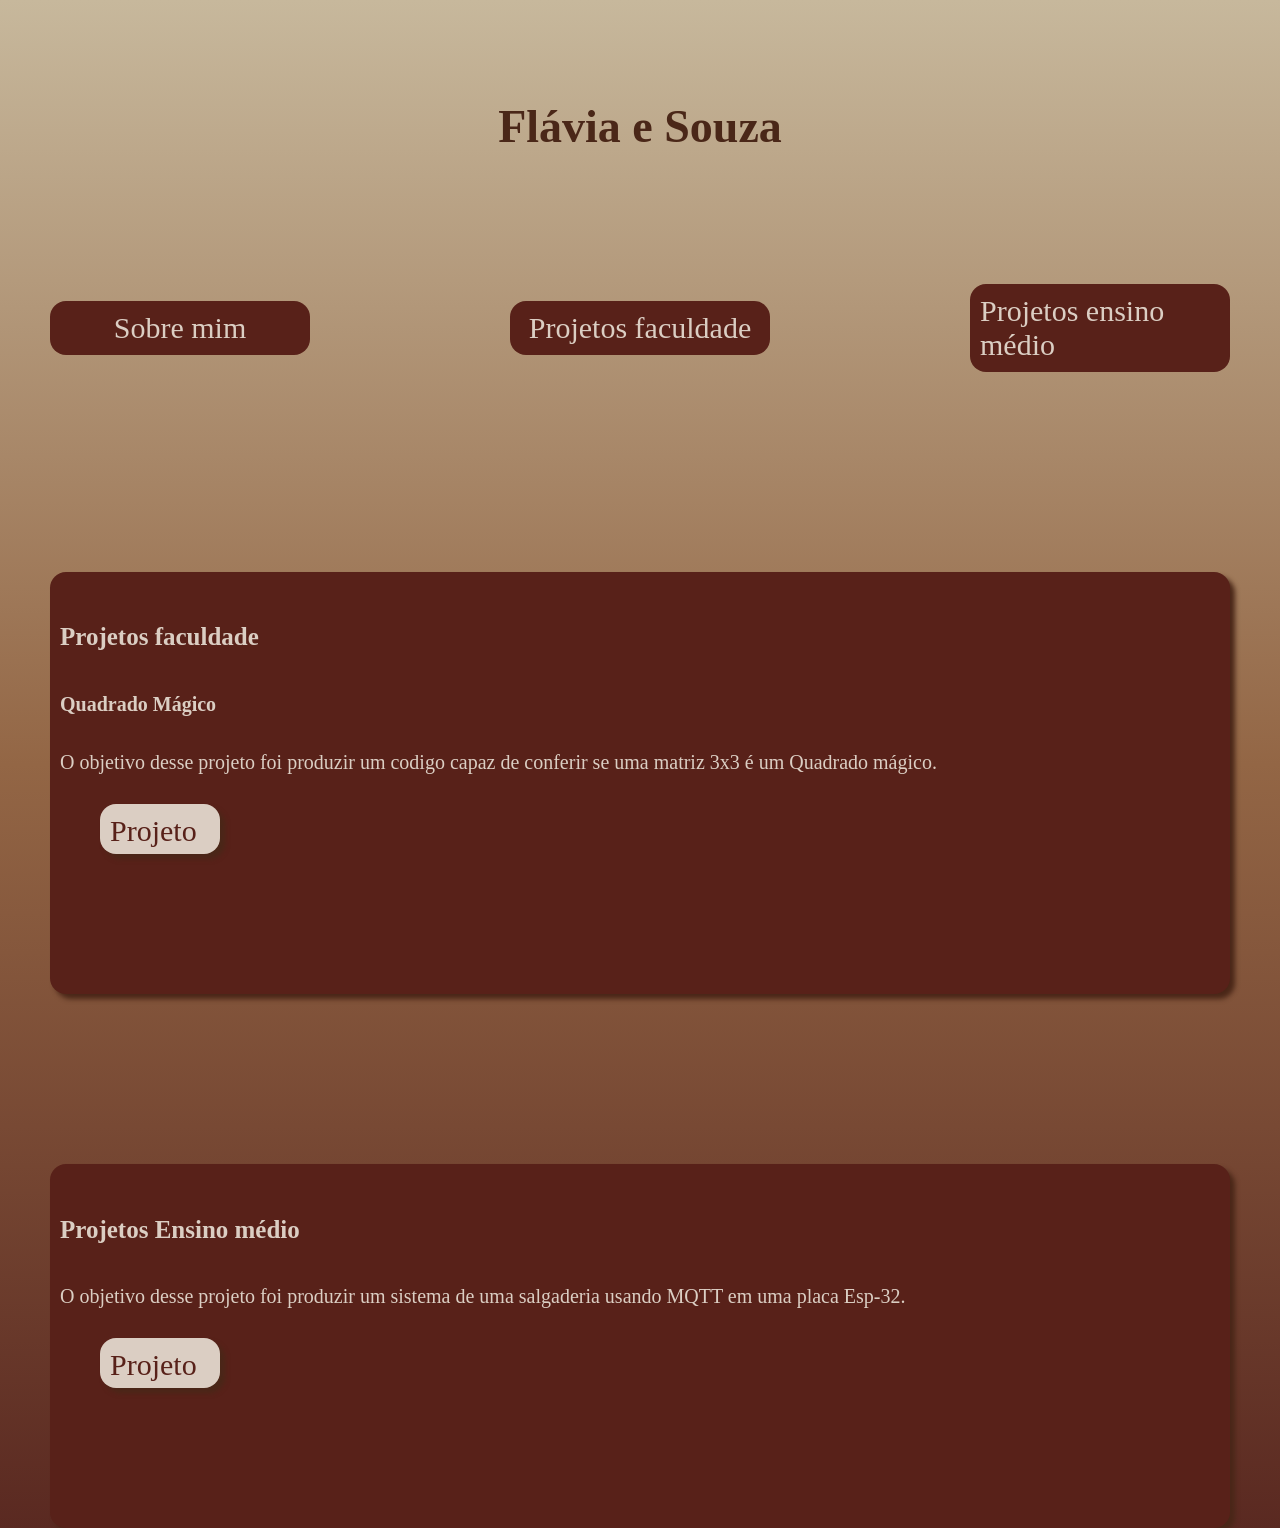
==== index.html @ 5dcbabc2 "site de apresentação v1" ====
<!DOCTYPE html>
<html lang="pt-BR">
<head>
    <meta charset="UTF-8">
    <title>Portifólio</title>
    <link rel="stylesheet" href="style.css">


</head>
<body>
    <div class ="conteiner">
    <div class="header1">
    <h1>Flávia e Souza</h1>
    </div>

    <nav>
        <ul class = "menu">
            <li class = "box2">
                <a href="Sobre_mim.html">Sobre mim</a>
            </li>

            <li class = "box2">
                <a href="#faculdade">Projetos faculdade</a>
            </li>

            <li class = "box2">
                <a href="#medio">Projetos ensino médio</a>
            </li>
        </ul>

        <br><br><br><br><br>

        <section>
            <div class = "box">
            <h5 id = "faculdade"><div class = "letras">Projetos faculdade</div></h5>
                <h3><div class = "letras2">Quadrado Mágico</div></h3>
            <p>
                <div class = "letras2">
                    O objetivo desse projeto foi produzir um codigo capaz de conferir se uma matriz 3x3 é um Quadrado mágico.
                </div>
            </p>
                <ul>
                <li>
                    <div class = "box3">
                            <a class = "letras3" href="index.html">Projeto</a>
                        </div>
                </li>
            </ul>

        </section>

        <br><br><br><br><br>
        <section>
            <div class = "box">
            <h5 id = "medio"><div class = "letras">Projetos Ensino médio</div></h5>
            <p>
                <div class = "letras2">
                    O objetivo desse projeto foi produzir um sistema de uma salgaderia usando MQTT em uma placa Esp-32.
                </div>
            </p>
                <ul>
                <li>
                    <div class = "box3">
                            <a class = "letras3" href="https://github.com/FlaviaeSouza/Esp-32">Projeto</a>
                        </div>
                </li>
            </ul>
        </section>
    </nav>  
</div> 
</body>
</html>
---- style.css ----
body {
    /*/Letras*/
    color:#4A2718;

    /*/Background*/
    background-image: linear-gradient(to bottom,#C7B89C, #936645, #5a2921);
    margin: 0%;
    min-height: 100vh ;

    /*/Letras*/
    font-family: 'Times New Roman', Times, serif;
    font-size: 30px;

}

ul{
    display: flex;
    width:100%;
    gap: 200px;
}

a{
    color:#DBCEC3;
    text-decoration: none;
}

header img{
    width: 150px;
    height: 150px;
    border-radius: 50%;
    border: 8px solid #582119;
}

.center{
    margin-top: 100px;
    text-align: center;
}

.header1{
    margin-top: 100px;
    width: 100%;
    text-align: center;
    font-size: 23px;

}

.header2{
    text-align: center;
    font-size: medium;

}

.letras{
    text-align: left;
    font-size: 25px;
    color:#DBCEC3;
}

img{
    width: 100px;
    height: 100px;
    border-radius: 50%;
    border: 5px solid #582119;
}

footer{
    display: flex;
    justify-content: center;
    font-size: 18px;
    text-align: center;
    gap: 20px;
}

.conteiner{
    padding: 0px 50px;
}

nav a:hover{
    color: #a53321;
    border: 2px #a53321;
}

.box{
    padding: 10px;
    border-radius: 1rem;
    background-color: #582119;
    box-shadow: 5px 5px 5px;
    
}

.box2{
    display: flex;
    margin-top: 100px;
    padding: 10px 10px;
    border-radius: 1rem;
    background-color: #582119;
}

.menu{
    display: grid;
    grid-template-columns: 1fr 1fr 1fr;
    width: 100%;
    padding: 0px;
    justify-content: center;
    align-items: center;
}

.menu .box2{
    display: flex;
    justify-content: center;
    margin-top: 100px;
    padding: 0px;

}

.menu a{
        padding: 10px;
        border-radius: 1rem;
}

li {
    list-style: none;
}

.letras2{
    text-align: left;
    font-size: 20px;
    color:#DBCEC3;
}

.box3{
    width: 100px;
    height: 30px;
    padding: 10px;
    border-radius: 1rem;
    background-color: #DBCEC3;
    box-shadow: 5px 5px 5px;
    margin-bottom: 100px;
    
}


a.letras3{
    color:#582119;
    font-size: 30px;
    text-align: left;
}
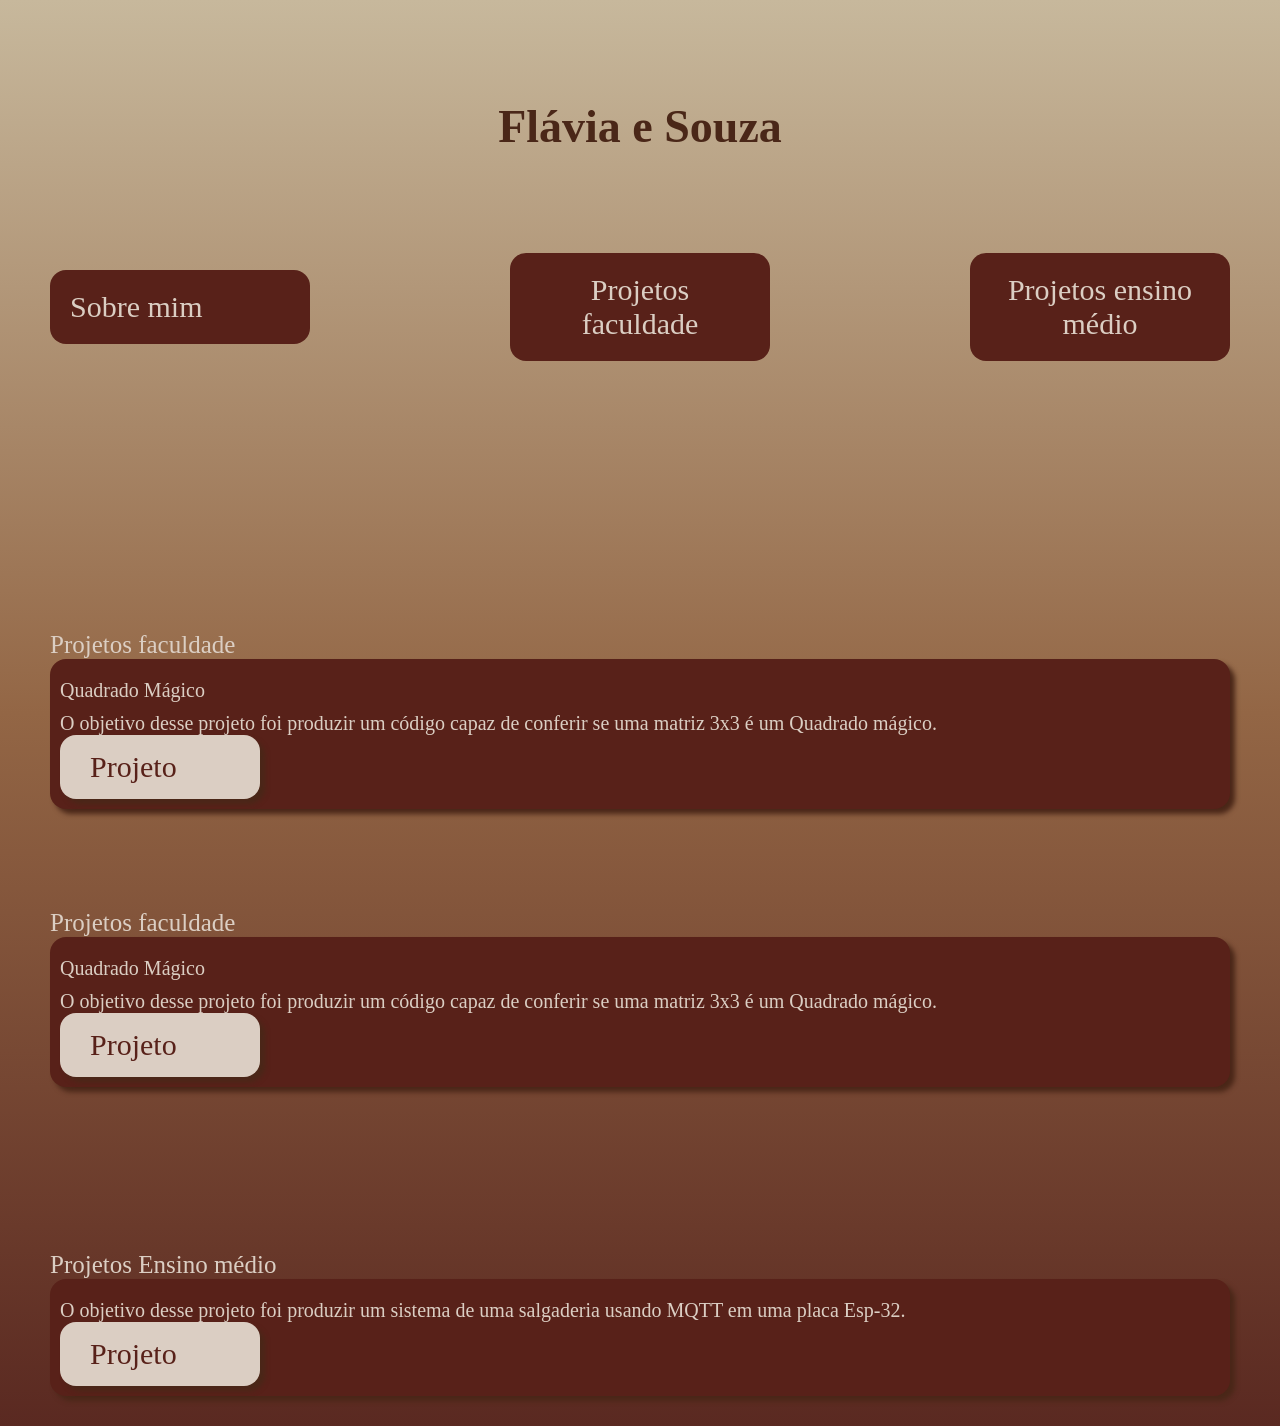
==== commit abe08703: "feat: adicionando um outro projeto para o portifolio" ====
--- a/index.html
+++ b/index.html
@@ -1,5 +1,6 @@
 <!DOCTYPE html>
 <html lang="pt-BR">
+
 <head>
     <meta charset="UTF-8">
     <title>Portifólio</title>
@@ -7,66 +8,86 @@
 
 
 </head>
+
 <body>
-    <div class ="conteiner">
-    <div class="header1">
-    <h1>Flávia e Souza</h1>
-    </div>
+    <div class="conteiner">
+        <div class="header1">
+            <h1>Flávia e Souza</h1>
+        </div>
 
-    <nav>
-        <ul class = "menu">
-            <li class = "box2">
-                <a href="Sobre_mim.html">Sobre mim</a>
-            </li>
+        <nav>
+            <ul class="menu">
+                <li class="box2">
+                    <a href="Sobre_mim.html">Sobre mim</a>
+                </li>
 
-            <li class = "box2">
-                <a href="#faculdade">Projetos faculdade</a>
-            </li>
+                <li class="box2">
+                    <a href="#faculdade">Projetos faculdade</a>
+                </li>
 
-            <li class = "box2">
-                <a href="#medio">Projetos ensino médio</a>
-            </li>
-        </ul>
+                <li class="box2">
+                    <a href="#medio">Projetos ensino médio</a>
+                </li>
+            </ul>
+        </nav>
 
         <br><br><br><br><br>
 
-        <section>
-            <div class = "box">
-            <h5 id = "faculdade"><div class = "letras">Projetos faculdade</div></h5>
-                <h3><div class = "letras2">Quadrado Mágico</div></h3>
-            <p>
-                <div class = "letras2">
-                    O objetivo desse projeto foi produzir um codigo capaz de conferir se uma matriz 3x3 é um Quadrado mágico.
-                </div>
-            </p>
+        <section id="faculdade">
+            <h2 class="letras">Projetos faculdade</h2>
+
+            <div class="box">
+                <h3 class="letras2">Quadrado Mágico</h3>
+                <p class="letras2">
+                    O objetivo desse projeto foi produzir um código capaz de conferir se uma matriz 3x3 é um
+                    Quadrado mágico.
+                </p>
                 <ul>
-                <li>
-                    <div class = "box3">
-                            <a class = "letras3" href="index.html">Projeto</a>
+                    <li>
+                        <div class="box3">
+                            <a class="letras3" href="index.html">Projeto</a>
                         </div>
-                </li>
-            </ul>
+                    </li>
+                </ul>
+            </div>
+        </section>
+        <section id="faculdade">
+            <h2 class="letras">Projetos faculdade</h2>
 
+            <div class="box">
+                <h3 class="letras2">Quadrado Mágico</h3>
+                <p class="letras2">
+                    O objetivo desse projeto foi produzir um código capaz de conferir se uma matriz 3x3 é um
+                    Quadrado mágico.
+                </p>
+                <ul>
+                    <li>
+                        <div class="box3">
+                            <a class="letras3" href="index.html">Projeto</a>
+                        </div>
+                    </li>
+                </ul>
+            </div>
         </section>
 
-        <br><br><br><br><br>
-        <section>
-            <div class = "box">
-            <h5 id = "medio"><div class = "letras">Projetos Ensino médio</div></h5>
-            <p>
-                <div class = "letras2">
-                    O objetivo desse projeto foi produzir um sistema de uma salgaderia usando MQTT em uma placa Esp-32.
-                </div>
-            </p>
+        <br>
+        <section id="medio">
+            <h2 class="letras">Projetos Ensino médio</h2>
+            <div class="box">
+                <p class="letras2">
+                    O objetivo desse projeto foi produzir um sistema de uma salgaderia usando MQTT em uma placa
+                    Esp-32.
+                </p>
                 <ul>
-                <li>
-                    <div class = "box3">
-                            <a class = "letras3" href="https://github.com/FlaviaeSouza/Esp-32">Projeto</a>
+                    <li>
+                        <div class="box3">
+                            <a class="letras3" href="https://github.com/FlaviaeSouza/Esp-32">Projeto</a>
                         </div>
-                </li>
-            </ul>
+                    </li>
+                </ul>
+            </div>
         </section>
-    </nav>  
-</div> 
+    </div>
 </body>
-</html>
+
+</html>
--- a/style.css
+++ b/style.css
@@ -1,150 +1,148 @@
+* {
+    margin: 0;
+    padding: 0;
+    box-sizing: border-box;
+}
 
 body {
-    /*/Letras*/
-    color:#4A2718;
-
-    /*/Background*/
-    background-image: linear-gradient(to bottom,#C7B89C, #936645, #5a2921);
-    margin: 0%;
-    min-height: 100vh ;
-
-    /*/Letras*/
+    /* Letras */
+    color: #4A2718;
     font-family: 'Times New Roman', Times, serif;
     font-size: 30px;
 
+    /* Background */
+    background-image: linear-gradient(to bottom, #C7B89C, #936645, #5a2921);
+    min-height: 100vh;
 }
 
-ul{
+ul {
     display: flex;
-    width:100%;
+    width: 100%;
     gap: 200px;
 }
 
-a{
-    color:#DBCEC3;
+li {
+    list-style: none;
+}
+
+a {
+    color: #DBCEC3;
     text-decoration: none;
 }
 
-header img{
-    width: 150px;
-    height: 150px;
-    border-radius: 50%;
-    border: 8px solid #582119;
-}
-
-.center{
-    margin-top: 100px;
-    text-align: center;
-}
-
-.header1{
-    margin-top: 100px;
-    width: 100%;
-    text-align: center;
-    font-size: 23px;
-
-}
-
-.header2{
-    text-align: center;
-    font-size: medium;
-
-}
-
-.letras{
-    text-align: left;
-    font-size: 25px;
-    color:#DBCEC3;
-}
-
-img{
+img {
     width: 100px;
     height: 100px;
     border-radius: 50%;
     border: 5px solid #582119;
 }
 
-footer{
-    display: flex;
-    justify-content: center;
-    font-size: 18px;
-    text-align: center;
-    gap: 20px;
+header img {
+    width: 150px;
+    height: 150px;
+    border: 8px solid #582119;
 }
 
-.conteiner{
+.center {
+    margin-top: 100px;
+    text-align: center;
+}
+
+.header1 {
+    margin-top: 100px;
+    width: 100%;
+    text-align: center;
+    font-size: 23px;
+}
+
+.header2 {
+    text-align: center;
+    font-size: medium;
+}
+
+.letras {
+    text-align: left;
+    font-size: 25px;
+    font-weight: normal;
+    color: #DBCEC3;
+}
+
+.letras2 {
+    text-align: left;
+    font-size: 20px;
+    font-weight: normal;
+    color: #DBCEC3;
+    margin-top: 10px;
+}
+
+a.letras3 {
+    display: block;
+    color: #582119;
+    font-size: 30px;
+    text-align: left;
+}
+
+.conteiner {
     padding: 0px 50px;
 }
 
-nav a:hover{
+nav a:hover {
     color: #a53321;
-    border: 2px #a53321;
 }
 
-.box{
+section {
+    margin-top: 100px;
+    scroll-margin-top: 20px;
+}
+
+.box {
     padding: 10px;
     border-radius: 1rem;
     background-color: #582119;
     box-shadow: 5px 5px 5px;
-    
+    margin-bottom: 30px;
 }
 
-.box2{
+
+.box2 {
     display: flex;
-    margin-top: 100px;
-    padding: 10px 10px;
+    padding: 10px;
     border-radius: 1rem;
     background-color: #582119;
 }
 
-.menu{
+.box3 {
+    width: fit-content;
+    min-width: 200px;
+    padding: 15px 30px;
+    border-radius: 1rem;
+    background-color: #DBCEC3;
+    box-shadow: 5px 5px 5px;
+    margin-top: 15px auto 0;
+    text-align: center;
+}
+
+.menu {
     display: grid;
     grid-template-columns: 1fr 1fr 1fr;
     width: 100%;
-    padding: 0px;
     justify-content: center;
     align-items: center;
+    margin-top: 100px;
 }
 
-.menu .box2{
+.menu a {
+    display: block;
+    padding: 10px;
+    border-radius: 1rem;
+    text-align: center;
+}
+
+footer {
     display: flex;
     justify-content: center;
-    margin-top: 100px;
-    padding: 0px;
-
-}
-
-.menu a{
-        padding: 10px;
-        border-radius: 1rem;
-}
-
-li {
-    list-style: none;
-}
-
-.letras2{
-    text-align: left;
-    font-size: 20px;
-    color:#DBCEC3;
-}
-
-.box3{
-    width: 100px;
-    height: 30px;
-    padding: 10px;
-    border-radius: 1rem;
-    background-color: #DBCEC3;
-    box-shadow: 5px 5px 5px;
-    margin-bottom: 100px;
-    
-}
-
-
-a.letras3{
-    color:#582119;
-    font-size: 30px;
-    text-align: left;
-}
-
-
+    align-items: center;
+    gap: 20px;
+    font-size: 18px;
+    text-align: center;
+}
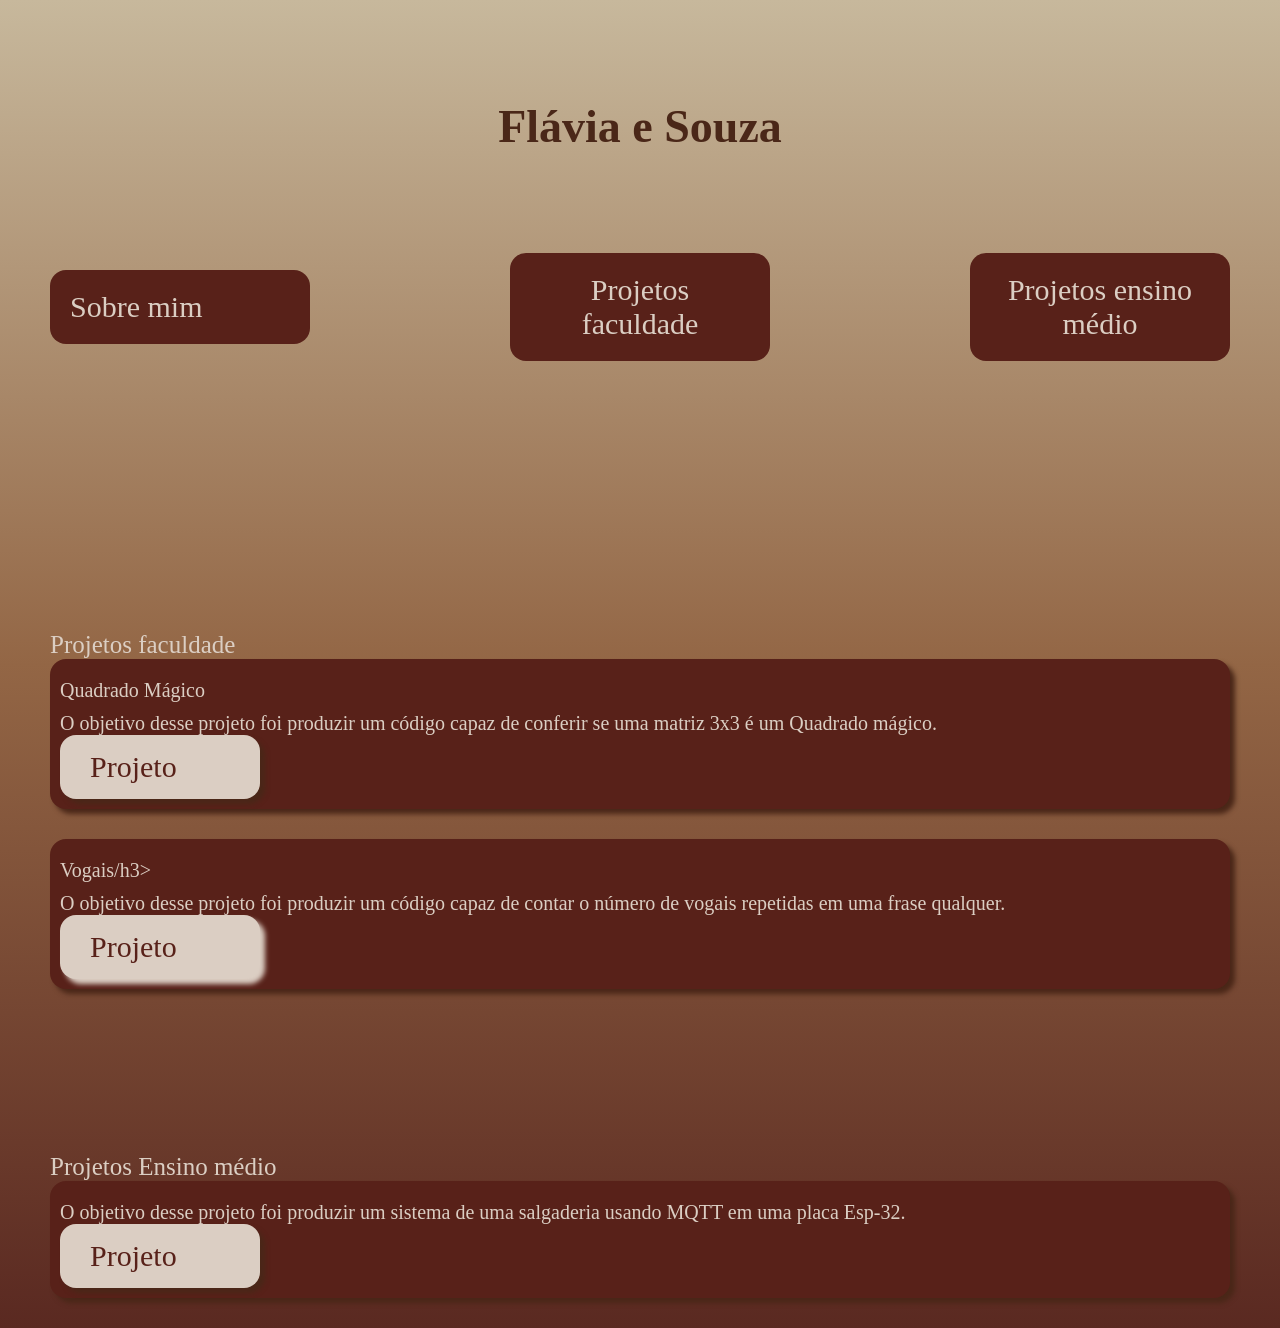
==== commit 2f8802fa: "feat: Feito as alterações necessárias" ====
--- a/index.html
+++ b/index.html
@@ -45,25 +45,21 @@
                 <ul>
                     <li>
                         <div class="box3">
-                            <a class="letras3" href="index.html">Projeto</a>
+                            <a class="letras3" href="https://github.com/FlaviaeSouza/Quadrado-M-gico">Projeto</a>
                         </div>
                     </li>
                 </ul>
             </div>
-        </section>
-        <section id="faculdade">
-            <h2 class="letras">Projetos faculdade</h2>
 
             <div class="box">
-                <h3 class="letras2">Quadrado Mágico</h3>
+                <h3 class="letras2">Vogais/h3>
                 <p class="letras2">
-                    O objetivo desse projeto foi produzir um código capaz de conferir se uma matriz 3x3 é um
-                    Quadrado mágico.
+                    O objetivo desse projeto foi produzir um código capaz de contar o número de vogais repetidas em uma frase qualquer.
                 </p>
                 <ul>
                     <li>
                         <div class="box3">
-                            <a class="letras3" href="index.html">Projeto</a>
+                            <a class="letras3" href="https://github.com/FlaviaeSouza/Vogais">Projeto</a>
                         </div>
                     </li>
                 </ul>
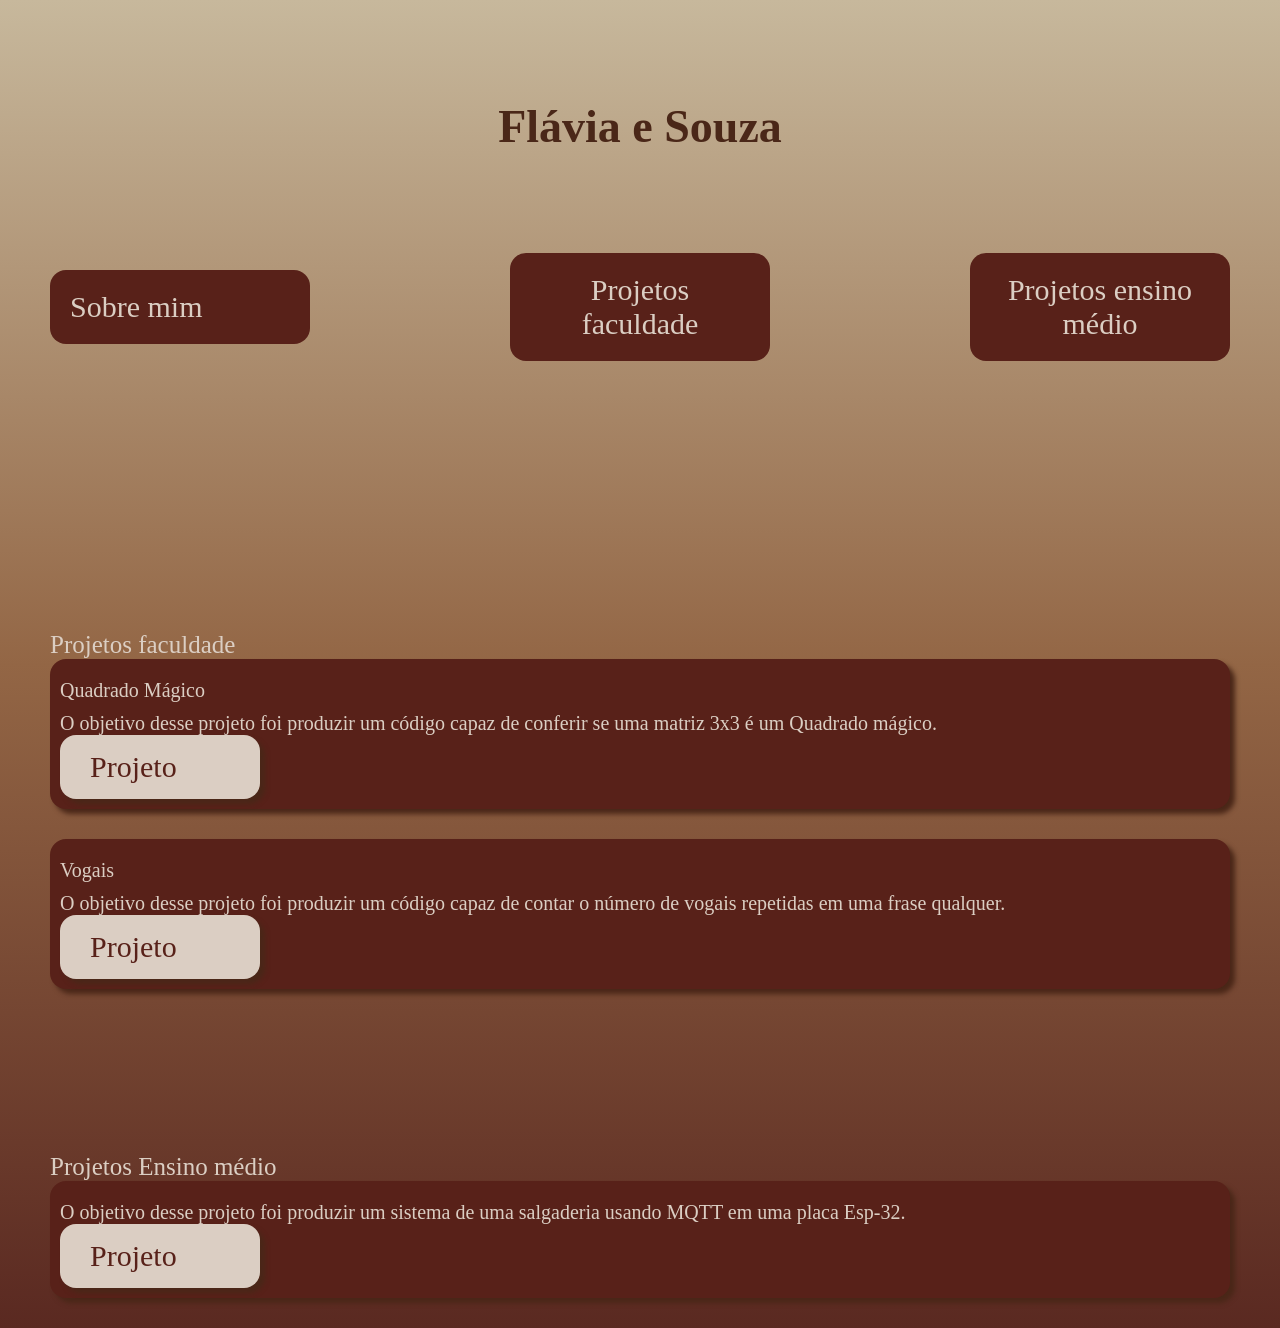
==== commit 0551185d: "Corrigindo um erro ortográfico" ====
--- a/index.html
+++ b/index.html
@@ -52,7 +52,7 @@
             </div>
 
             <div class="box">
-                <h3 class="letras2">Vogais/h3>
+                <h3 class="letras2">Vogais</h3>
                 <p class="letras2">
                     O objetivo desse projeto foi produzir um código capaz de contar o número de vogais repetidas em uma frase qualquer.
                 </p>
